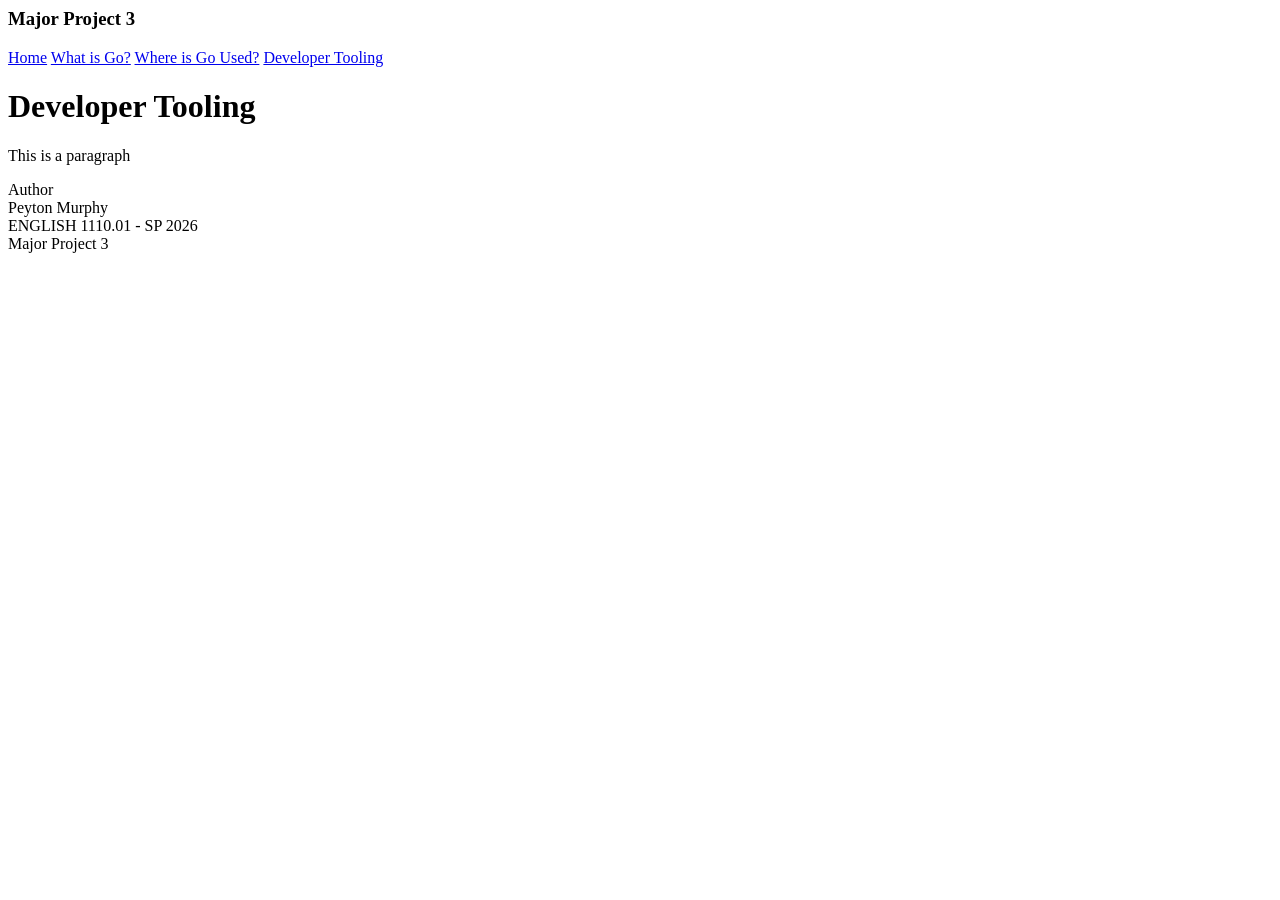
==== developer-tooling/index.html @ 2b20b495 "Prettified everything and added other pages" ====
<!DOCTYPE>
<html>
<head>
	<meta charset="UTF-8">
	<meta name="viewport" content="width=device-width, initial-scale=1.0">
	<title>Major Project 3</title>
	<link rel="stylesheet" href="styles.css">
</head>
<body>
	<nav id="primary-nav">
		<h3>Major Project 3</h3>
		<a href="/">Home</a>
		<a href="/what-is-go/">What is Go?</a>
		<a href="/where-is-go-used/">Where is Go Used?</a>
		<a href="/developer-tooling/" class="active">Developer Tooling</a>
	</nav>
	<div class="title-bar">
		<h1>Developer Tooling</h1>
	</div>
	<main>
		<p>This is a paragraph</p>
	</main>
	<aside>
		<div class="author-card">
			<div class="section-label">Author</div>
			<div class="author-name">Peyton Murphy</div>
			<div class="author-meta">
				ENGLISH 1110.01 - SP 2026<br>
				Major Project 3
			</div>
		</div>
	</aside>
</body>
</html>
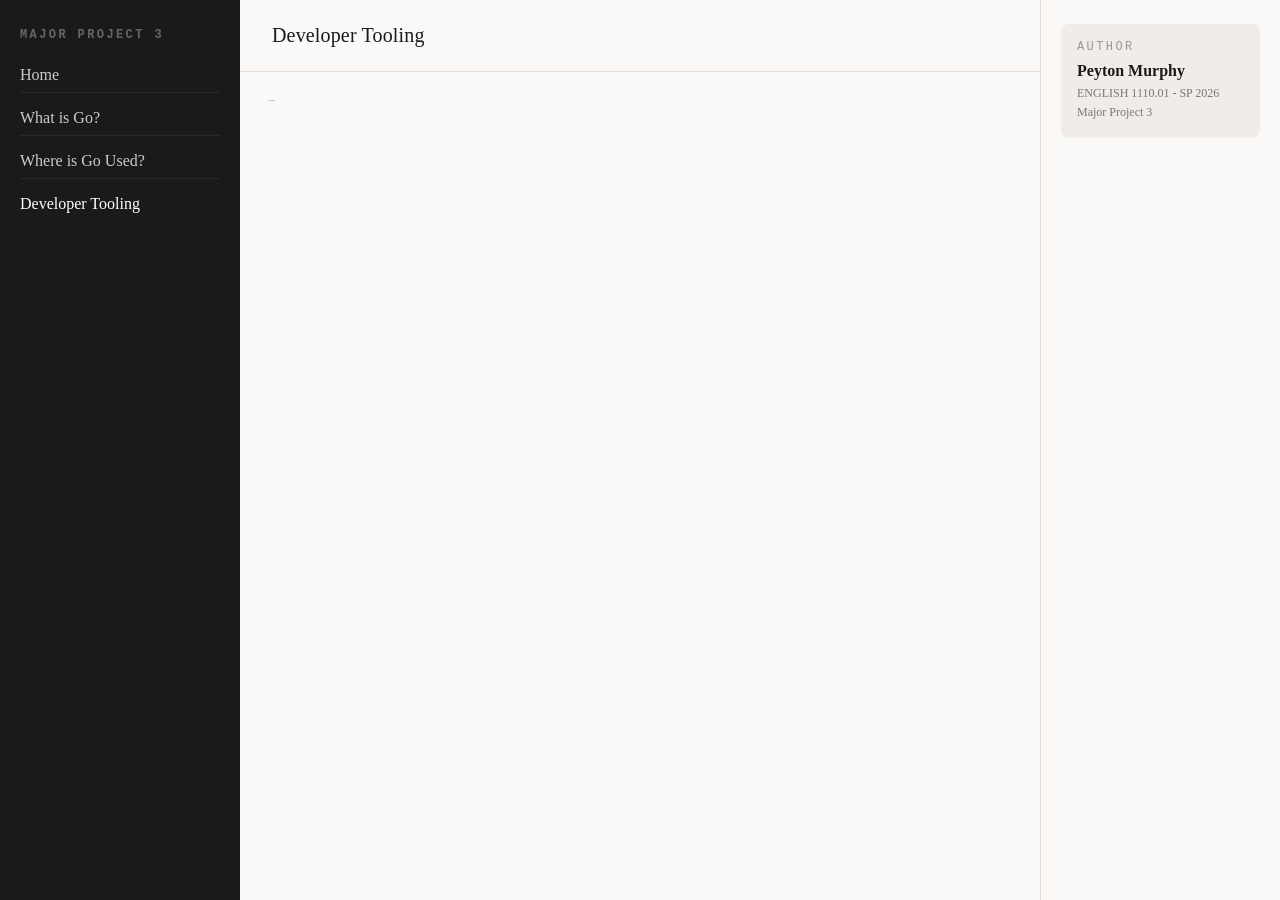
==== commit c7d01685: "Fixed link tag" ====
--- a/developer-tooling/index.html
+++ b/developer-tooling/index.html
@@ -4,7 +4,7 @@
 	<meta charset="UTF-8">
 	<meta name="viewport" content="width=device-width, initial-scale=1.0">
 	<title>Major Project 3</title>
-	<link rel="stylesheet" href="styles.css">
+	<link rel="stylesheet" href="/styles.css">
 </head>
 <body>
 	<nav id="primary-nav">
--- a/styles.css
+++ b/styles.css
@@ -0,0 +1,141 @@
+* {
+	margin: 0;
+	padding: 0;
+	box-sizing: border-box;
+}
+
+:root {	
+	--body-bg-color: #faf9f7;
+
+	--nav-width: 15rem;
+	--nav-bg-color: #1a1a1a;
+
+	--nav-link-v-margin: 1rem;
+	--nav-link-h-margin: 2rem;
+	--nav-link-height: 3rem;
+	--nav-link-border-radius: 1rem;
+	--nav-link-bg-color: purple;
+	--nav-link-font-size: 1.5rem;
+	--nav-link-font-color: white;
+
+	--main-v-margin: 3rem;
+	--main-h-margin: 1.5rem;
+}
+
+body {
+	position: fixed;
+	left: 0;
+	top: 0;
+	width: 100vw;
+	height: 100vh;
+	background-color: var(--body-bg-color);
+	display: grid;
+	grid-template-columns: var(--nav-width) 1fr var(--nav-width);
+	grid-template-rows: auto 1fr;
+}
+
+#primary-nav {
+	grid-row: 1 / 3;
+	background-color: var(--nav-bg-color);
+	padding: 1.75rem 1.25rem;
+	display: flex;
+	flex-direction: column;
+	gap: 0.5rem;
+}
+
+#primary-nav>h3 {
+	font-family: 'Courier New', monospace;
+	font-size: 0.75rem;
+	letter-spacing: 0.15rem;
+	color: #666;
+	text-transform: uppercase;
+	margin-bottom: 0.5rem;
+}
+
+#primary-nav>a {
+	font-family: Georgia, serif;
+	font-size: 1rem;
+	color: #ccc;
+        text-decoration: none;
+	padding: 0.5rem 0;
+	border-bottom: 1px solid #2a2a2a;
+}
+
+#primary-nav>a:hover {
+	color: #eee;
+}
+
+#primary-nav>a.active {
+	color: #fff;
+}
+
+#primary-nav>a:last-child {
+	border-bottom: none;
+}
+
+.title-bar {
+	grid-column: 2;
+	grid-row: 1;
+	border-bottom: 1px solid #e0ddd8;
+	padding: 1.5rem 2rem;
+	display: flex;
+	align-items: center;
+}
+
+.title-bar>h1 {
+	font-family: Georgia, serif;
+	font-size: 20px;
+	font-weight: normal;
+	color: 1a1a1a;
+	letter-spacing: 0.01rem;
+}
+
+main {
+	grid-column: 2;
+	grid-row: 2;
+	padding: 1.75rem; 2rem;
+}
+
+main>p {
+	font-size: 0.9;
+	line-height: 1.8;
+	color: #444;
+	margin-bottom: 1rem;
+}
+
+aside {
+	grid-row: 1 / 3;
+	border-left: 1px solid #e0ddd8;
+	padding: 1.5rem 1.25rem;
+	display: flex;
+	flex-direction: column;
+	gap: 2rem;
+}
+
+aside>.author-card {
+	background-color: #f0ede8;
+	border-radius: 0.5rem;
+	padding: 1rem;
+}
+
+.author-card>.section-label {	
+	font-family: 'Courier New', monospace;
+	font-size: 0.75rem;
+	letter-spacing: 0.15rem;
+	text-transform: uppercase;
+	color: #999;
+	margin-bottom: 0.5rem;
+}
+
+.author-card>.author-name {
+	font-size: 1rem;
+	font-weight: bold;
+	color: #1a1a1a;
+	margin-bottom: 0.25rem;
+}
+
+.author-card>.author-meta {
+	font-size: 0.75rem;
+	color: #777;
+	line-height: 1.6;
+}
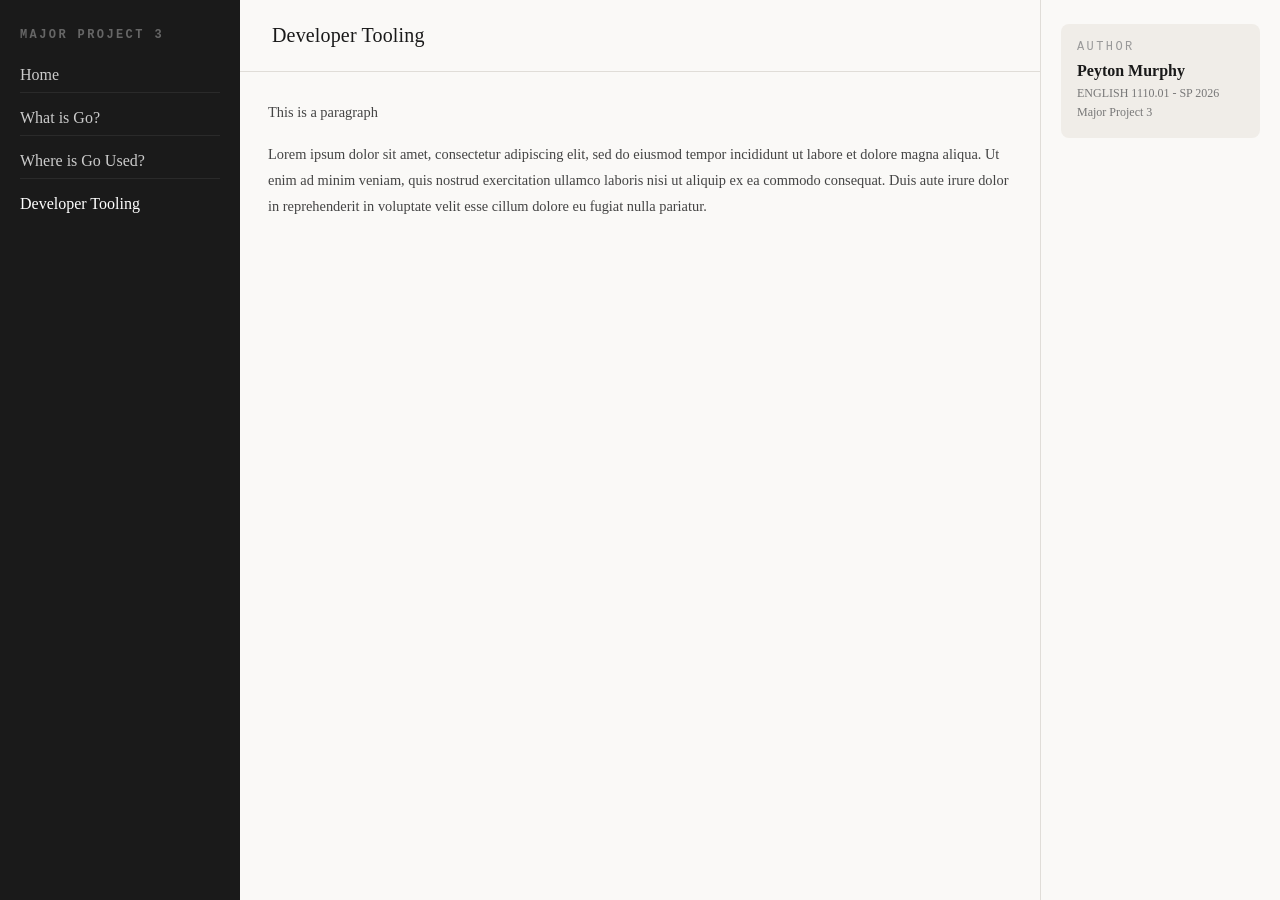
==== commit c090d9a6: "Fixed paragraphs and added filler text" ====
--- a/developer-tooling/index.html
+++ b/developer-tooling/index.html
@@ -19,6 +19,14 @@
 	</div>
 	<main>
 		<p>This is a paragraph</p>
+		<p>
+			Lorem ipsum dolor sit amet,
+			consectetur adipiscing elit,
+			sed do eiusmod tempor incididunt ut labore et dolore magna aliqua.
+			Ut enim ad minim veniam,
+			quis nostrud exercitation ullamco laboris nisi ut aliquip ex ea commodo consequat.
+			Duis aute irure dolor in reprehenderit in voluptate velit esse cillum dolore eu fugiat nulla pariatur.
+		</p>
 	</main>
 	<aside>
 		<div class="author-card">
--- a/styles.css
+++ b/styles.css
@@ -97,7 +97,7 @@
 }
 
 main>p {
-	font-size: 0.9;
+	font-size: 0.9rem;
 	line-height: 1.8;
 	color: #444;
 	margin-bottom: 1rem;
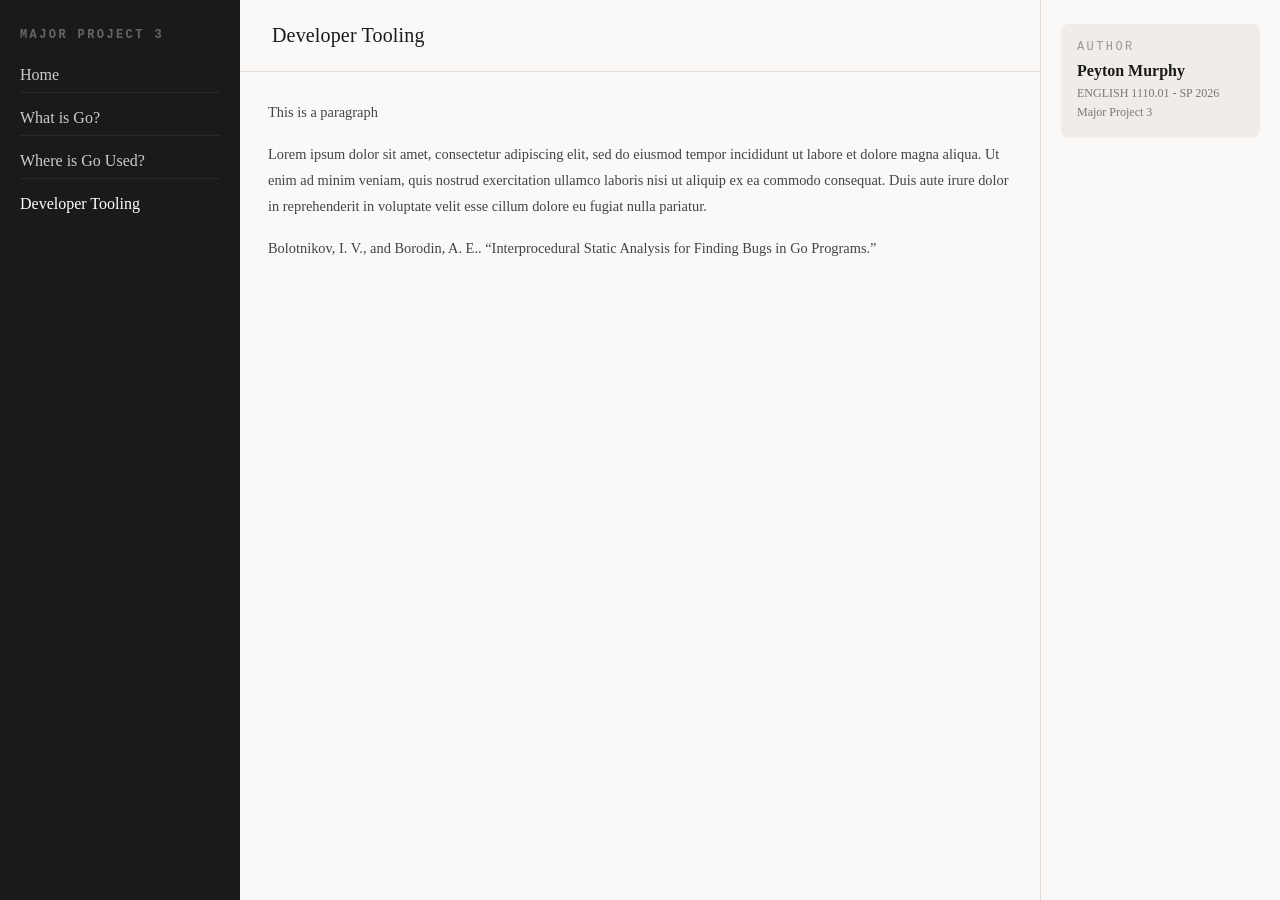
==== commit 50d1c924: "Added links" ====
--- a/developer-tooling/index.html
+++ b/developer-tooling/index.html
@@ -27,6 +27,9 @@
 			quis nostrud exercitation ullamco laboris nisi ut aliquip ex ea commodo consequat.
 			Duis aute irure dolor in reprehenderit in voluptate velit esse cillum dolore eu fugiat nulla pariatur.
 		</p>
+		<p>
+			Bolotnikov, I. V., and Borodin, A. E.. “Interprocedural Static Analysis for Finding Bugs in Go Programs.”
+		</p>
 	</main>
 	<aside>
 		<div class="author-card">
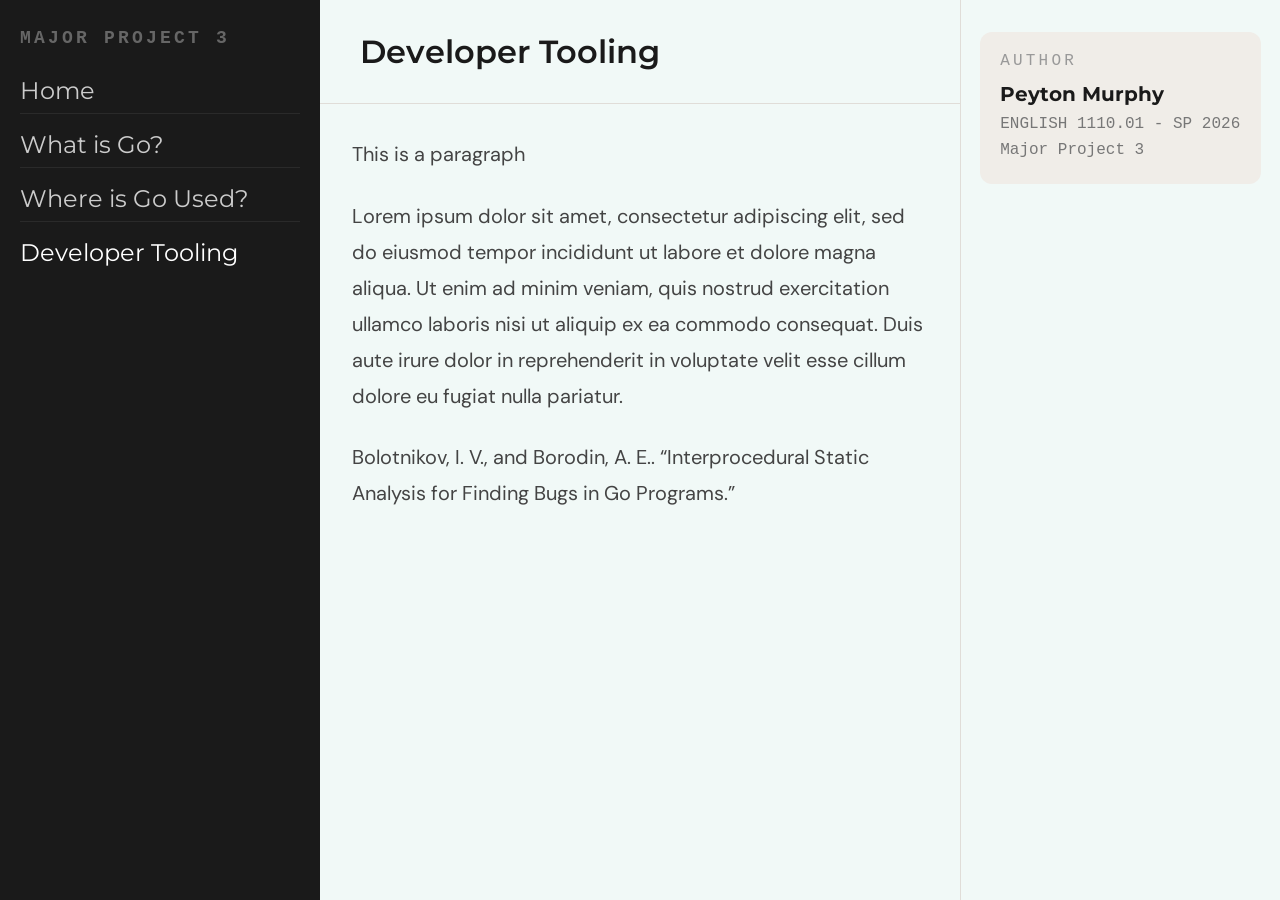
==== commit de944900: "Ajusted scaling and added max width of main content" ====
--- a/developer-tooling/index.html
+++ b/developer-tooling/index.html
@@ -17,20 +17,22 @@
 	<div class="title-bar">
 		<h1>Developer Tooling</h1>
 	</div>
-	<main>
-		<p>This is a paragraph</p>
-		<p>
-			Lorem ipsum dolor sit amet,
-			consectetur adipiscing elit,
-			sed do eiusmod tempor incididunt ut labore et dolore magna aliqua.
-			Ut enim ad minim veniam,
-			quis nostrud exercitation ullamco laboris nisi ut aliquip ex ea commodo consequat.
-			Duis aute irure dolor in reprehenderit in voluptate velit esse cillum dolore eu fugiat nulla pariatur.
-		</p>
-		<p>
-			Bolotnikov, I. V., and Borodin, A. E.. “Interprocedural Static Analysis for Finding Bugs in Go Programs.”
-		</p>
-	</main>
+	<div class="main-container">
+		<main>
+			<p>This is a paragraph</p>
+			<p>
+	Lorem ipsum dolor sit amet,
+	consectetur adipiscing elit,
+	sed do eiusmod tempor incididunt ut labore et dolore magna aliqua.
+	Ut enim ad minim veniam,
+	quis nostrud exercitation ullamco laboris nisi ut aliquip ex ea commodo consequat.
+	Duis aute irure dolor in reprehenderit in voluptate velit esse cillum dolore eu fugiat nulla pariatur.
+			</p>
+			<p>
+	Bolotnikov, I. V., and Borodin, A. E.. “Interprocedural Static Analysis for Finding Bugs in Go Programs.”
+			</p>
+		</main>
+	</div>
 	<aside>
 		<div class="author-card">
 			<div class="section-label">Author</div>
--- a/styles.css
+++ b/styles.css
@@ -1,25 +1,10 @@
+@import url('https://fonts.googleapis.com/css2?family=Montserrat:ital,wght@0,100..900;1,100..900&display=swap');
+@import url('https://fonts.googleapis.com/css2?family=DM+Sans:ital,opsz,wght@0,9..40,100..1000;1,9..40,100..1000&display=swap');
+
 * {
 	margin: 0;
 	padding: 0;
 	box-sizing: border-box;
-}
-
-:root {	
-	--body-bg-color: #faf9f7;
-
-	--nav-width: 15rem;
-	--nav-bg-color: #1a1a1a;
-
-	--nav-link-v-margin: 1rem;
-	--nav-link-h-margin: 2rem;
-	--nav-link-height: 3rem;
-	--nav-link-border-radius: 1rem;
-	--nav-link-bg-color: purple;
-	--nav-link-font-size: 1.5rem;
-	--nav-link-font-color: white;
-
-	--main-v-margin: 3rem;
-	--main-h-margin: 1.5rem;
 }
 
 body {
@@ -28,15 +13,15 @@
 	top: 0;
 	width: 100vw;
 	height: 100vh;
-	background-color: var(--body-bg-color);
+	background-color: #f1f9f7;
 	display: grid;
-	grid-template-columns: var(--nav-width) 1fr var(--nav-width);
+	grid-template-columns: 20rem 1fr 20rem;
 	grid-template-rows: auto 1fr;
 }
 
 #primary-nav {
 	grid-row: 1 / 3;
-	background-color: var(--nav-bg-color);
+	background-color: #1a1a1a;
 	padding: 1.75rem 1.25rem;
 	display: flex;
 	flex-direction: column;
@@ -44,17 +29,17 @@
 }
 
 #primary-nav>h3 {
-	font-family: 'Courier New', monospace;
-	font-size: 0.75rem;
-	letter-spacing: 0.15rem;
+	font-family: "Courier New", monospace;
+	font-size: 1.125rem;
+	letter-spacing: 0.2rem;
 	color: #666;
 	text-transform: uppercase;
-	margin-bottom: 0.5rem;
+	margin-bottom: 0.75rem;
 }
 
 #primary-nav>a {
-	font-family: Georgia, serif;
-	font-size: 1rem;
+	font-family: Montserrat, serif;
+	font-size: 1.5rem;
 	color: #ccc;
         text-decoration: none;
 	padding: 0.5rem 0;
@@ -77,36 +62,44 @@
 	grid-column: 2;
 	grid-row: 1;
 	border-bottom: 1px solid #e0ddd8;
-	padding: 1.5rem 2rem;
+	padding: 2rem 2.5rem;
 	display: flex;
 	align-items: center;
 }
 
 .title-bar>h1 {
-	font-family: Georgia, serif;
-	font-size: 20px;
-	font-weight: normal;
+	font-family: Montserrat, serif;
+	font-size: 2rem;
+	font-weight: 600;
 	color: 1a1a1a;
-	letter-spacing: 0.01rem;
+}
+
+.main-container { 
+	grid-column: 2;
+	grid-row: 2;
+	display: flex;
+	justify-content: center;
 }
 
 main {
-	grid-column: 2;
-	grid-row: 2;
-	padding: 1.75rem; 2rem;
+	padding: 2rem; 3rem;
+	width: 100%;
+	height: 100%;
+	max-width: 120rem;
 }
 
 main>p {
-	font-size: 0.9rem;
+	font-family: "DM Sans", sans-serif;
+	font-size: 1.25rem;
 	line-height: 1.8;
 	color: #444;
-	margin-bottom: 1rem;
+	margin-bottom: 1.6rem;
 }
 
 aside {
 	grid-row: 1 / 3;
 	border-left: 1px solid #e0ddd8;
-	padding: 1.5rem 1.25rem;
+	padding: 2rem 1.2rem;
 	display: flex;
 	flex-direction: column;
 	gap: 2rem;
@@ -114,28 +107,30 @@
 
 aside>.author-card {
 	background-color: #f0ede8;
-	border-radius: 0.5rem;
-	padding: 1rem;
+	border-radius: 0.75rem;
+	padding: 1.25rem;
 }
 
 .author-card>.section-label {	
-	font-family: 'Courier New', monospace;
-	font-size: 0.75rem;
-	letter-spacing: 0.15rem;
+	font-family: "Courier New", monospace;
+	font-size: 1rem;
+	letter-spacing: 0.2rem;
 	text-transform: uppercase;
 	color: #999;
-	margin-bottom: 0.5rem;
+	margin-bottom: 0.75rem;
 }
 
 .author-card>.author-name {
-	font-size: 1rem;
+	font-family: Montserrat, sans-serif;
+	font-size: 1.25rem;
 	font-weight: bold;
 	color: #1a1a1a;
-	margin-bottom: 0.25rem;
+	margin-bottom: 0.4rem;
 }
 
 .author-card>.author-meta {
-	font-size: 0.75rem;
+	font-family: "Courier New", monospace;
+	font-size: 1rem;
 	color: #777;
 	line-height: 1.6;
 }
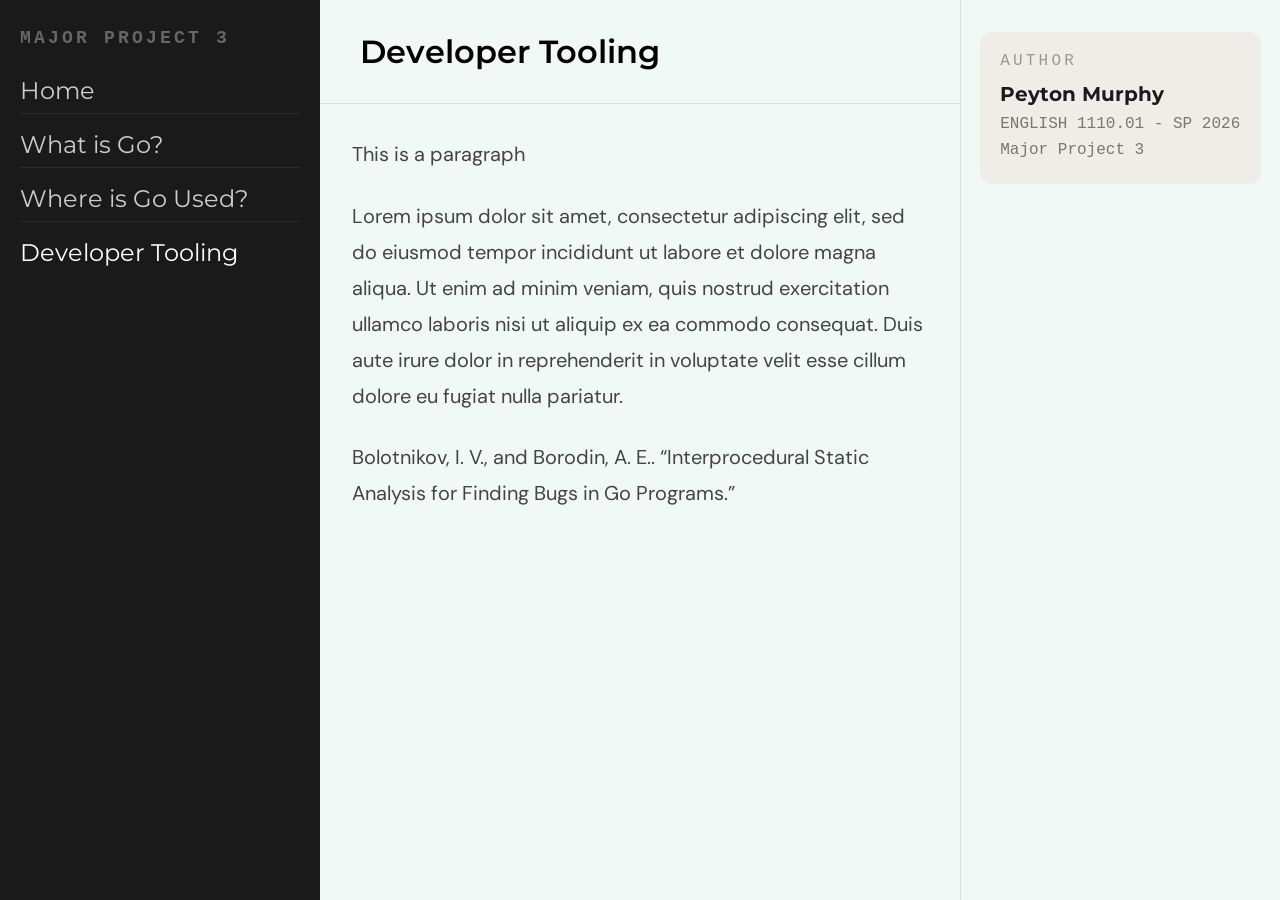
==== commit 1b684fb6: "Fixed DOCTYPE and changed amx widht to 60rem" ====
--- a/developer-tooling/index.html
+++ b/developer-tooling/index.html
@@ -1,4 +1,4 @@
-<!DOCTYPE>
+<!DOCTYPE html>
 <html>
 <head>
 	<meta charset="UTF-8">
--- a/styles.css
+++ b/styles.css
@@ -85,7 +85,7 @@
 	padding: 2rem; 3rem;
 	width: 100%;
 	height: 100%;
-	max-width: 120rem;
+	max-width: 60rem;
 }
 
 main>p {
